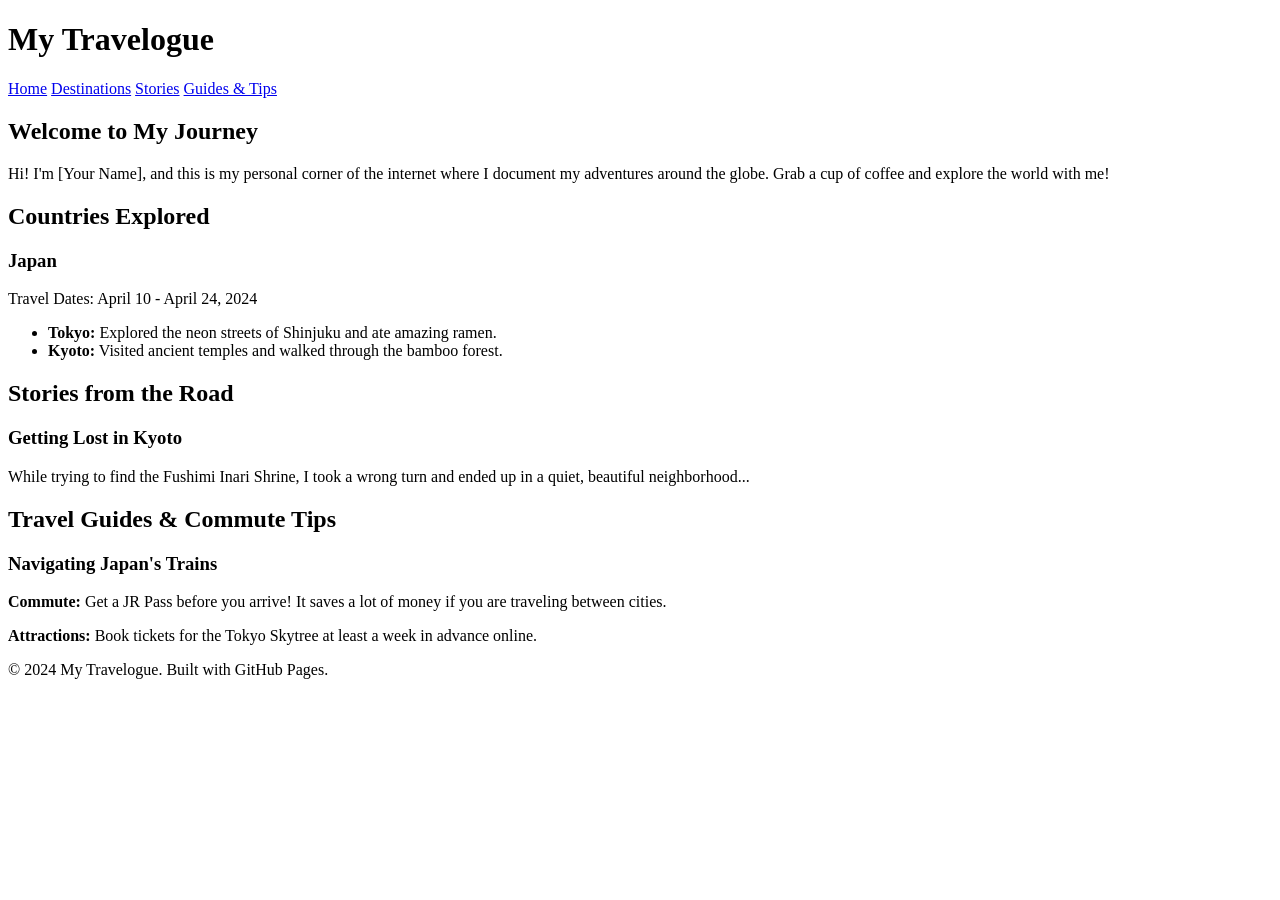
==== index.html @ bccc650f "Enhance index.html with travelogue structure" ====
<!DOCTYPE html>
<html lang="en">
<head>
    <meta charset="UTF-8">
    <meta name="viewport" content="width=device-width, initial-scale=1.0">
    <title>My Travelogue</title>
    <link rel="stylesheet" href="style.css">
</head>
<body>

    <!-- NAVIGATION MENU -->
    <header>
        <h1>My Travelogue</h1>
        <nav>
            <a href="#home">Home</a>
            <a href="#countries">Destinations</a>
            <a href="#stories">Stories</a>
            <a href="#guidelines">Guides & Tips</a>
        </nav>
    </header>

    <!-- SECTION 1: HOME -->
    <section id="home">
        <h2>Welcome to My Journey</h2>
        <p>Hi! I'm [Your Name], and this is my personal corner of the internet where I document my adventures around the globe. Grab a cup of coffee and explore the world with me!</p>
    </section>

    <!-- SECTION 2: COUNTRIES & PLACES -->
    <section id="countries">
        <h2>Countries Explored</h2>
        
        <!-- Template for a Country (Copy this block to add a new one) -->
        <div class="destination-card">
            <h3>Japan</h3>
            <p class="date">Travel Dates: April 10 - April 24, 2024</p>
            <ul>
                <li><strong>Tokyo:</strong> Explored the neon streets of Shinjuku and ate amazing ramen.</li>
                <li><strong>Kyoto:</strong> Visited ancient temples and walked through the bamboo forest.</li>
            </ul>
        </div>
        <!-- End of Country Template -->

    </section>

    <!-- SECTION 3: STORIES BEHIND PLACES -->
    <section id="stories">
        <h2>Stories from the Road</h2>
        
        <!-- Template for a Story -->
        <article class="story">
            <h3>Getting Lost in Kyoto</h3>
            <p>While trying to find the Fushimi Inari Shrine, I took a wrong turn and ended up in a quiet, beautiful neighborhood...</p>
        </article>

    </section>

    <!-- SECTION 4: ATTRACTIONS & GUIDELINES -->
    <section id="guidelines">
        <h2>Travel Guides & Commute Tips</h2>
        
        <!-- Template for a Guide -->
        <div class="guide-box">
            <h3>Navigating Japan's Trains</h3>
            <p><strong>Commute:</strong> Get a JR Pass before you arrive! It saves a lot of money if you are traveling between cities.</p>
            <p><strong>Attractions:</strong> Book tickets for the Tokyo Skytree at least a week in advance online.</p>
        </div>

    </section>

    <footer>
        <p>&copy; 2024 My Travelogue. Built with GitHub Pages.</p>
    </footer>

</body>
</html>
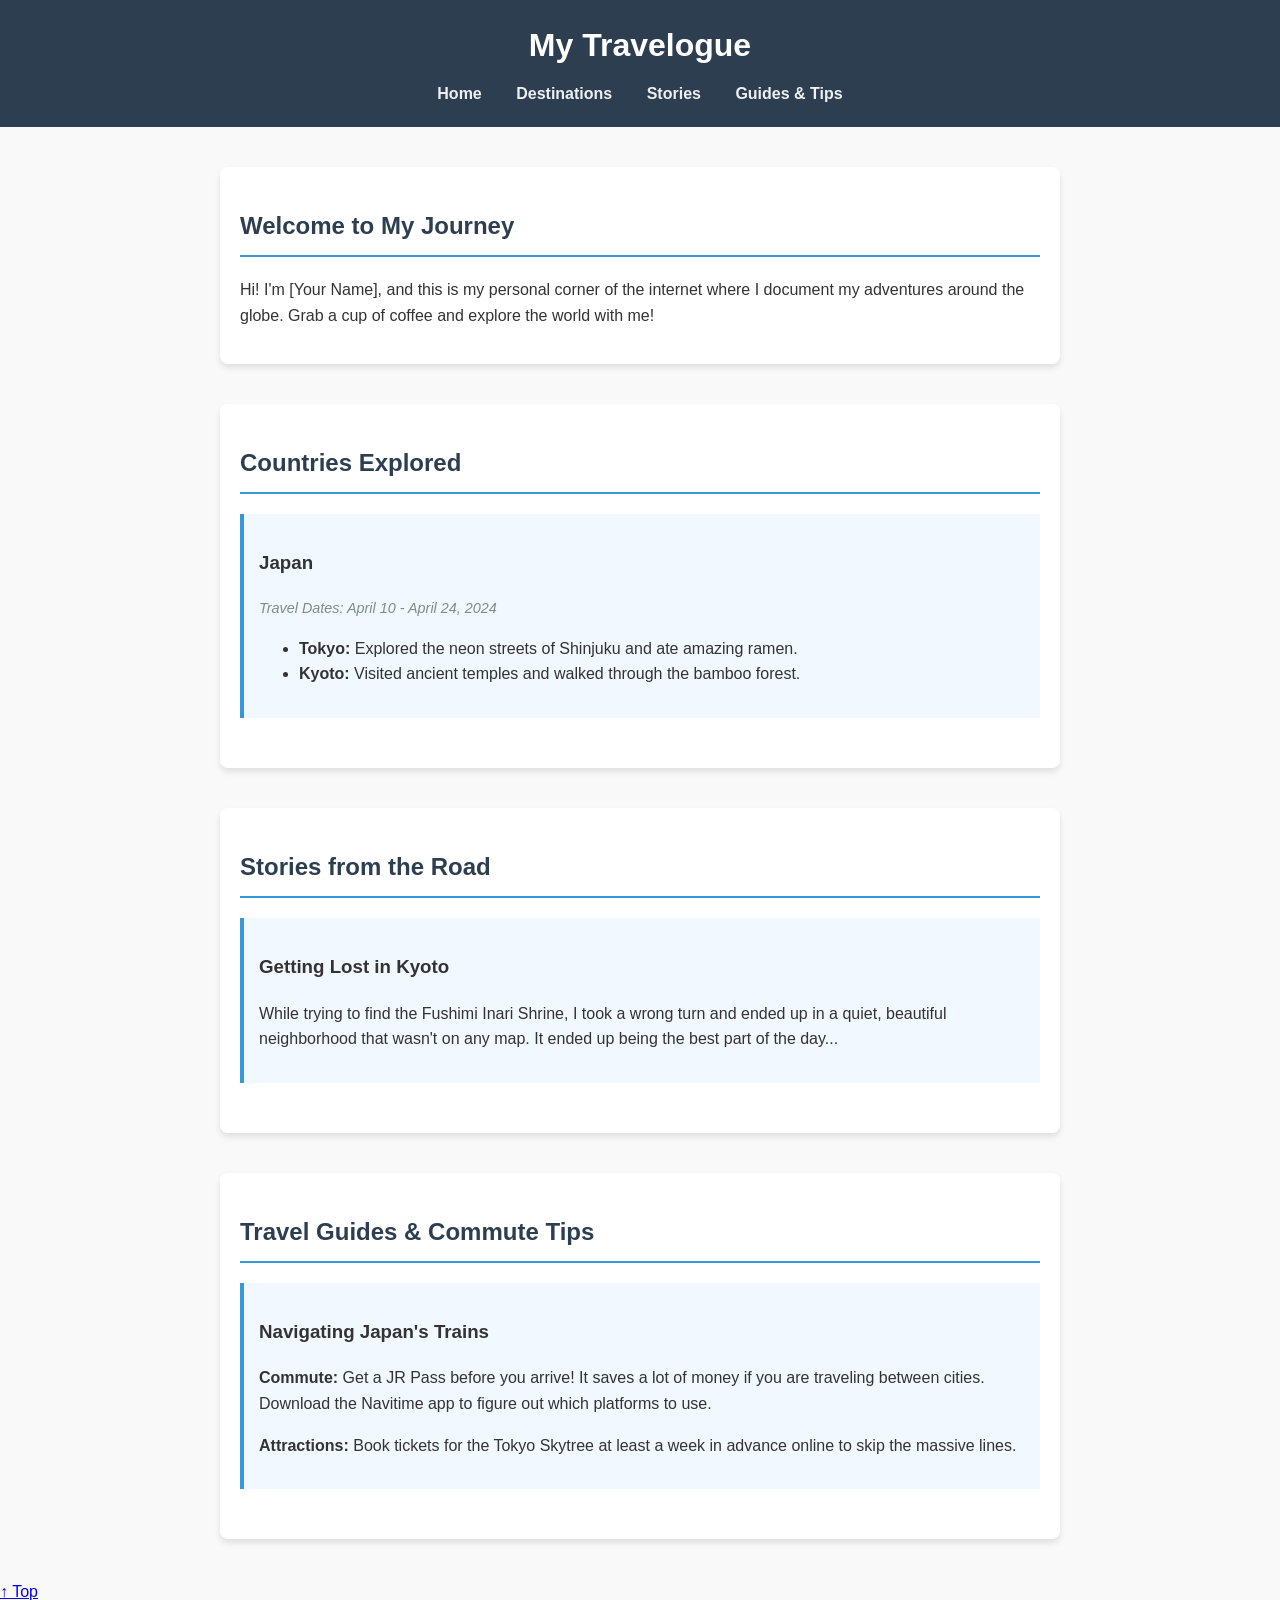
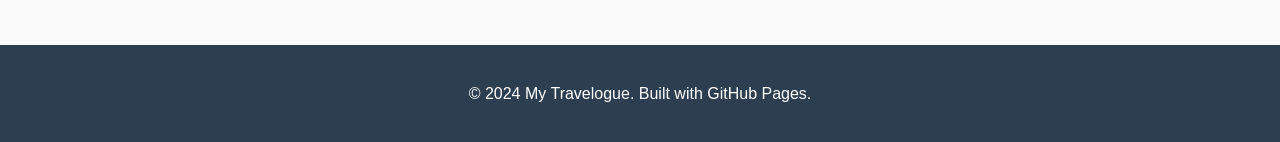
==== commit f2dd4739: "Refine comments and improve story descriptions Updated comments and enhanced story details in the tr" ====
--- a/index.html
+++ b/index.html
@@ -8,7 +8,7 @@
 </head>
 <body>
 
-    <!-- NAVIGATION MENU -->
+    <!-- NAVIGATION MENU (Your Bookmarks) -->
     <header>
         <h1>My Travelogue</h1>
         <nav>
@@ -29,7 +29,7 @@
     <section id="countries">
         <h2>Countries Explored</h2>
         
-        <!-- Template for a Country (Copy this block to add a new one) -->
+        <!-- Template for a Country -->
         <div class="destination-card">
             <h3>Japan</h3>
             <p class="date">Travel Dates: April 10 - April 24, 2024</p>
@@ -38,7 +38,8 @@
                 <li><strong>Kyoto:</strong> Visited ancient temples and walked through the bamboo forest.</li>
             </ul>
         </div>
-        <!-- End of Country Template -->
+        
+        <!-- You can copy/paste the block above here to add a new country later! -->
 
     </section>
 
@@ -49,7 +50,7 @@
         <!-- Template for a Story -->
         <article class="story">
             <h3>Getting Lost in Kyoto</h3>
-            <p>While trying to find the Fushimi Inari Shrine, I took a wrong turn and ended up in a quiet, beautiful neighborhood...</p>
+            <p>While trying to find the Fushimi Inari Shrine, I took a wrong turn and ended up in a quiet, beautiful neighborhood that wasn't on any map. It ended up being the best part of the day...</p>
         </article>
 
     </section>
@@ -61,11 +62,14 @@
         <!-- Template for a Guide -->
         <div class="guide-box">
             <h3>Navigating Japan's Trains</h3>
-            <p><strong>Commute:</strong> Get a JR Pass before you arrive! It saves a lot of money if you are traveling between cities.</p>
-            <p><strong>Attractions:</strong> Book tickets for the Tokyo Skytree at least a week in advance online.</p>
+            <p><strong>Commute:</strong> Get a JR Pass before you arrive! It saves a lot of money if you are traveling between cities. Download the Navitime app to figure out which platforms to use.</p>
+            <p><strong>Attractions:</strong> Book tickets for the Tokyo Skytree at least a week in advance online to skip the massive lines.</p>
         </div>
 
     </section>
+
+    <!-- BACK TO TOP BUTTON -->
+    <a href="#home" class="back-to-top">↑ Top</a>
 
     <footer>
         <p>&copy; 2024 My Travelogue. Built with GitHub Pages.</p>
--- a/style.css
+++ b/style.css
@@ -0,0 +1,72 @@
+/* Basic reset and font setup */
+body {
+    font-family: 'Segoe UI', Tahoma, Geneva, Verdana, sans-serif;
+    line-height: 1.6;
+    margin: 0;
+    padding: 0;
+    color: #333;
+    background-color: #f9f9f9;
+}
+
+/* Header and Navigation */
+header {
+    background-color: #2c3e50;
+    color: white;
+    text-align: center;
+    padding: 20px 0;
+    position: sticky;
+    top: 0;
+}
+
+header h1 {
+    margin: 0 0 10px 0;
+}
+
+nav a {
+    color: #ecf0f1;
+    text-decoration: none;
+    margin: 0 15px;
+    font-weight: bold;
+}
+
+nav a:hover {
+    color: #3498db;
+}
+
+/* Section Layout */
+section {
+    max-width: 800px;
+    margin: 40px auto;
+    padding: 20px;
+    background: white;
+    border-radius: 8px;
+    box-shadow: 0 4px 6px rgba(0,0,0,0.1);
+}
+
+h2 {
+    color: #2c3e50;
+    border-bottom: 2px solid #3498db;
+    padding-bottom: 10px;
+}
+
+/* Specific Card Styles */
+.destination-card, .story, .guide-box {
+    margin-bottom: 30px;
+    padding: 15px;
+    background-color: #f1f8ff;
+    border-left: 4px solid #3498db;
+}
+
+.date {
+    font-style: italic;
+    color: #7f8c8d;
+    font-size: 0.9em;
+}
+
+footer {
+    text-align: center;
+    padding: 20px;
+    background-color: #2c3e50;
+    color: white;
+    margin-top: 40px;
+}
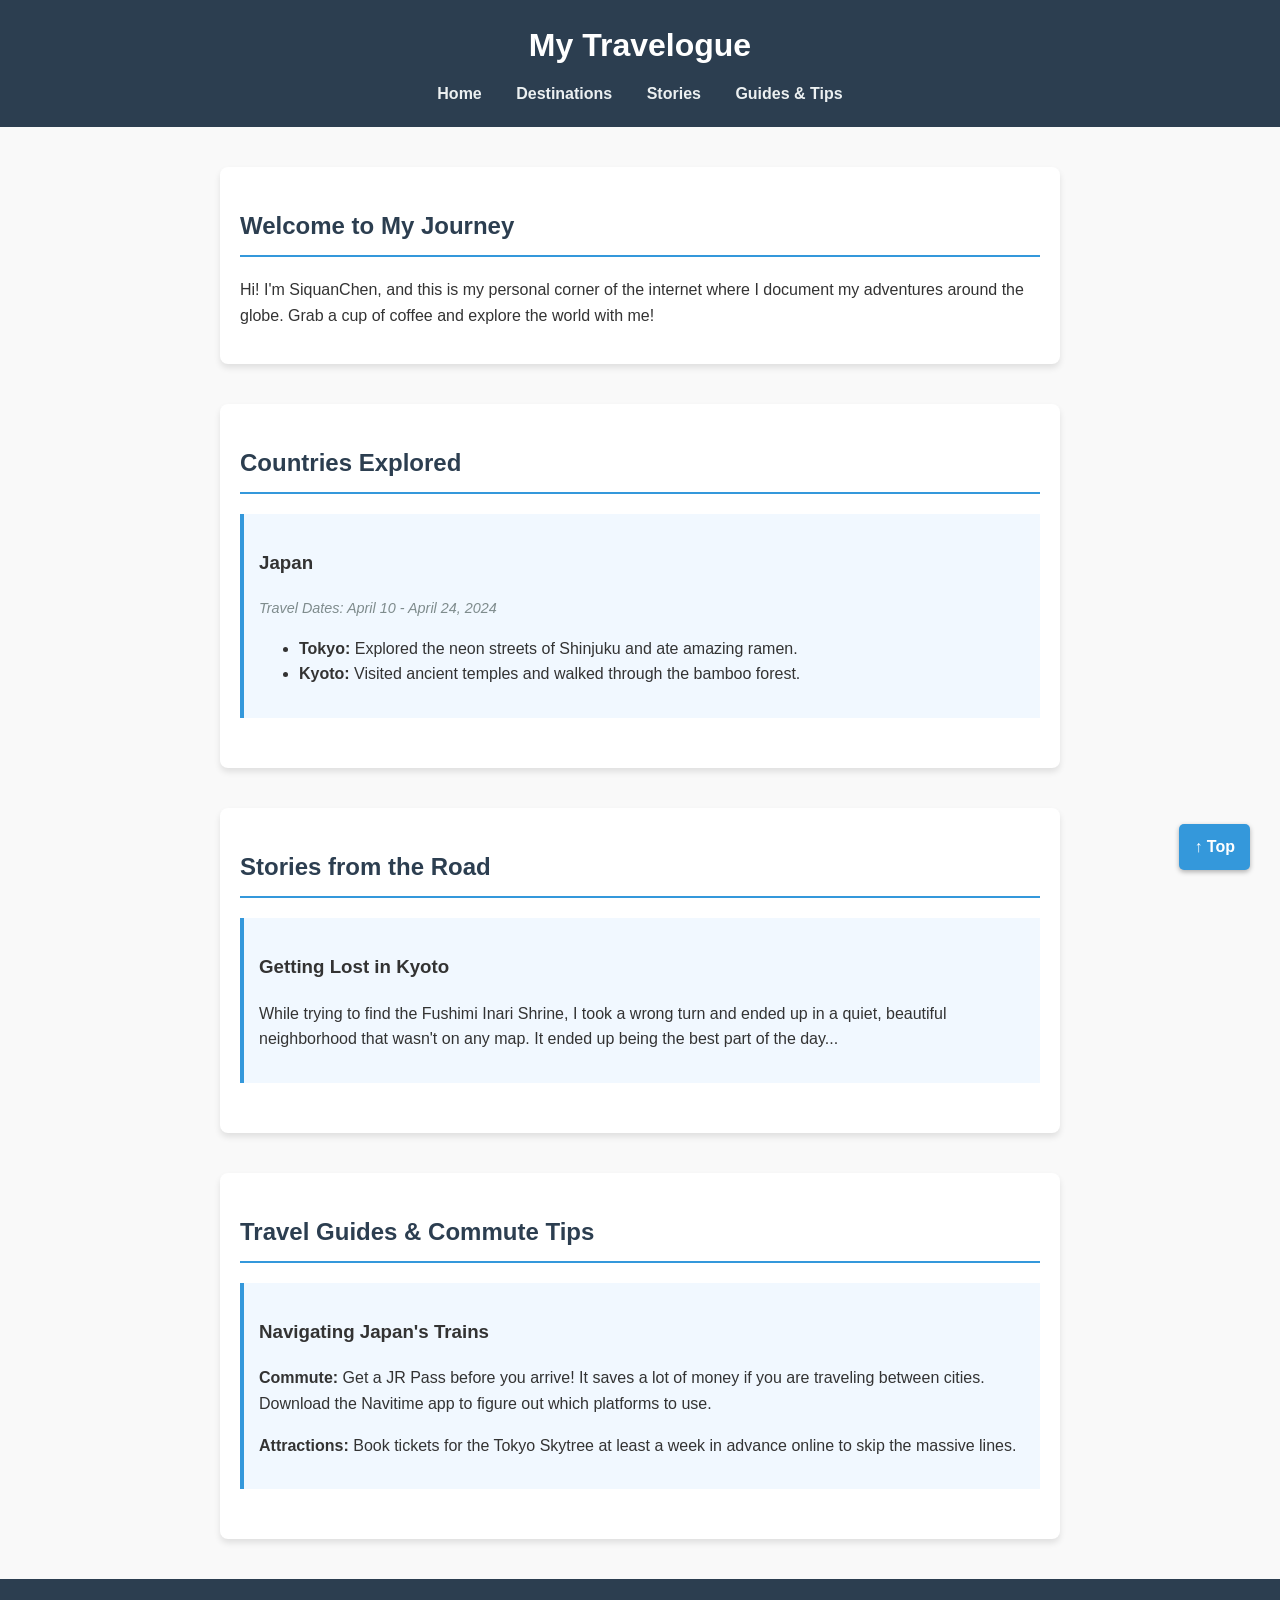
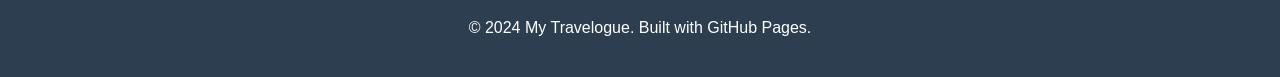
==== commit ffadc925: "Update personal introduction in index.html" ====
--- a/index.html
+++ b/index.html
@@ -22,7 +22,7 @@
     <!-- SECTION 1: HOME -->
     <section id="home">
         <h2>Welcome to My Journey</h2>
-        <p>Hi! I'm [Your Name], and this is my personal corner of the internet where I document my adventures around the globe. Grab a cup of coffee and explore the world with me!</p>
+        <p>Hi! I'm SiquanChen, and this is my personal corner of the internet where I document my adventures around the globe. Grab a cup of coffee and explore the world with me!</p>
     </section>
 
     <!-- SECTION 2: COUNTRIES & PLACES -->
--- a/style.css
+++ b/style.css
@@ -1,3 +1,9 @@
+/* Enable smooth scrolling and prevent header overlap */
+html {
+    scroll-behavior: smooth;
+    scroll-padding-top: 80px; 
+}
+
 /* Basic reset and font setup */
 body {
     font-family: 'Segoe UI', Tahoma, Geneva, Verdana, sans-serif;
@@ -16,6 +22,7 @@
     padding: 20px 0;
     position: sticky;
     top: 0;
+    z-index: 1000; /* Keeps header above other content */
 }
 
 header h1 {
@@ -63,6 +70,26 @@
     font-size: 0.9em;
 }
 
+/* Back to Top Floating Button */
+.back-to-top {
+    position: fixed;
+    bottom: 30px;
+    right: 30px;
+    background-color: #3498db;
+    color: white;
+    padding: 10px 15px;
+    text-decoration: none;
+    border-radius: 5px;
+    font-weight: bold;
+    box-shadow: 0 2px 5px rgba(0,0,0,0.3);
+    z-index: 1000;
+}
+
+.back-to-top:hover {
+    background-color: #2c3e50;
+}
+
+/* Footer */
 footer {
     text-align: center;
     padding: 20px;
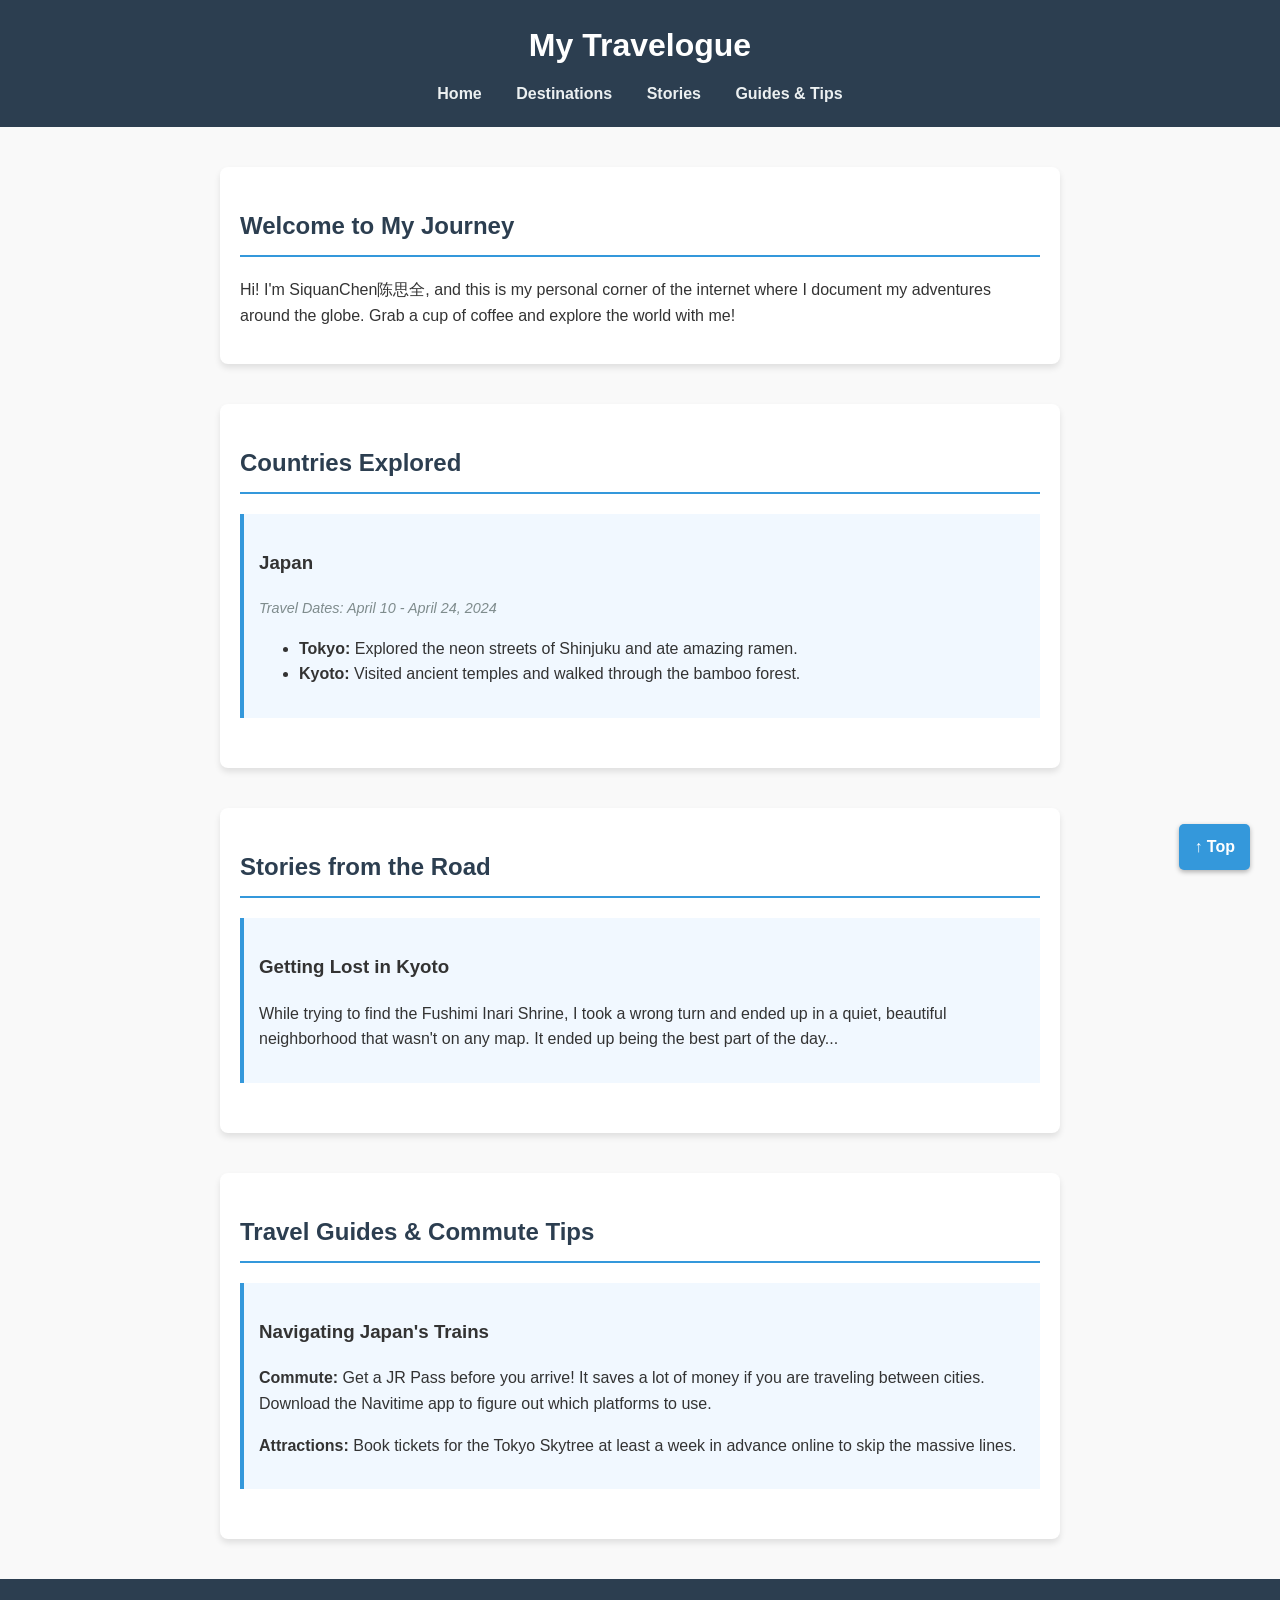
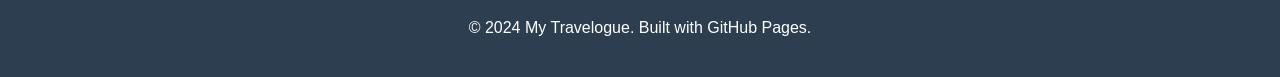
==== commit 5341c7f0: "Update personal introduction in index.html" ====
--- a/index.html
+++ b/index.html
@@ -22,7 +22,7 @@
     <!-- SECTION 1: HOME -->
     <section id="home">
         <h2>Welcome to My Journey</h2>
-        <p>Hi! I'm SiquanChen, and this is my personal corner of the internet where I document my adventures around the globe. Grab a cup of coffee and explore the world with me!</p>
+        <p>Hi! I'm SiquanChen陈思全, and this is my personal corner of the internet where I document my adventures around the globe. Grab a cup of coffee and explore the world with me!</p>
     </section>
 
     <!-- SECTION 2: COUNTRIES & PLACES -->
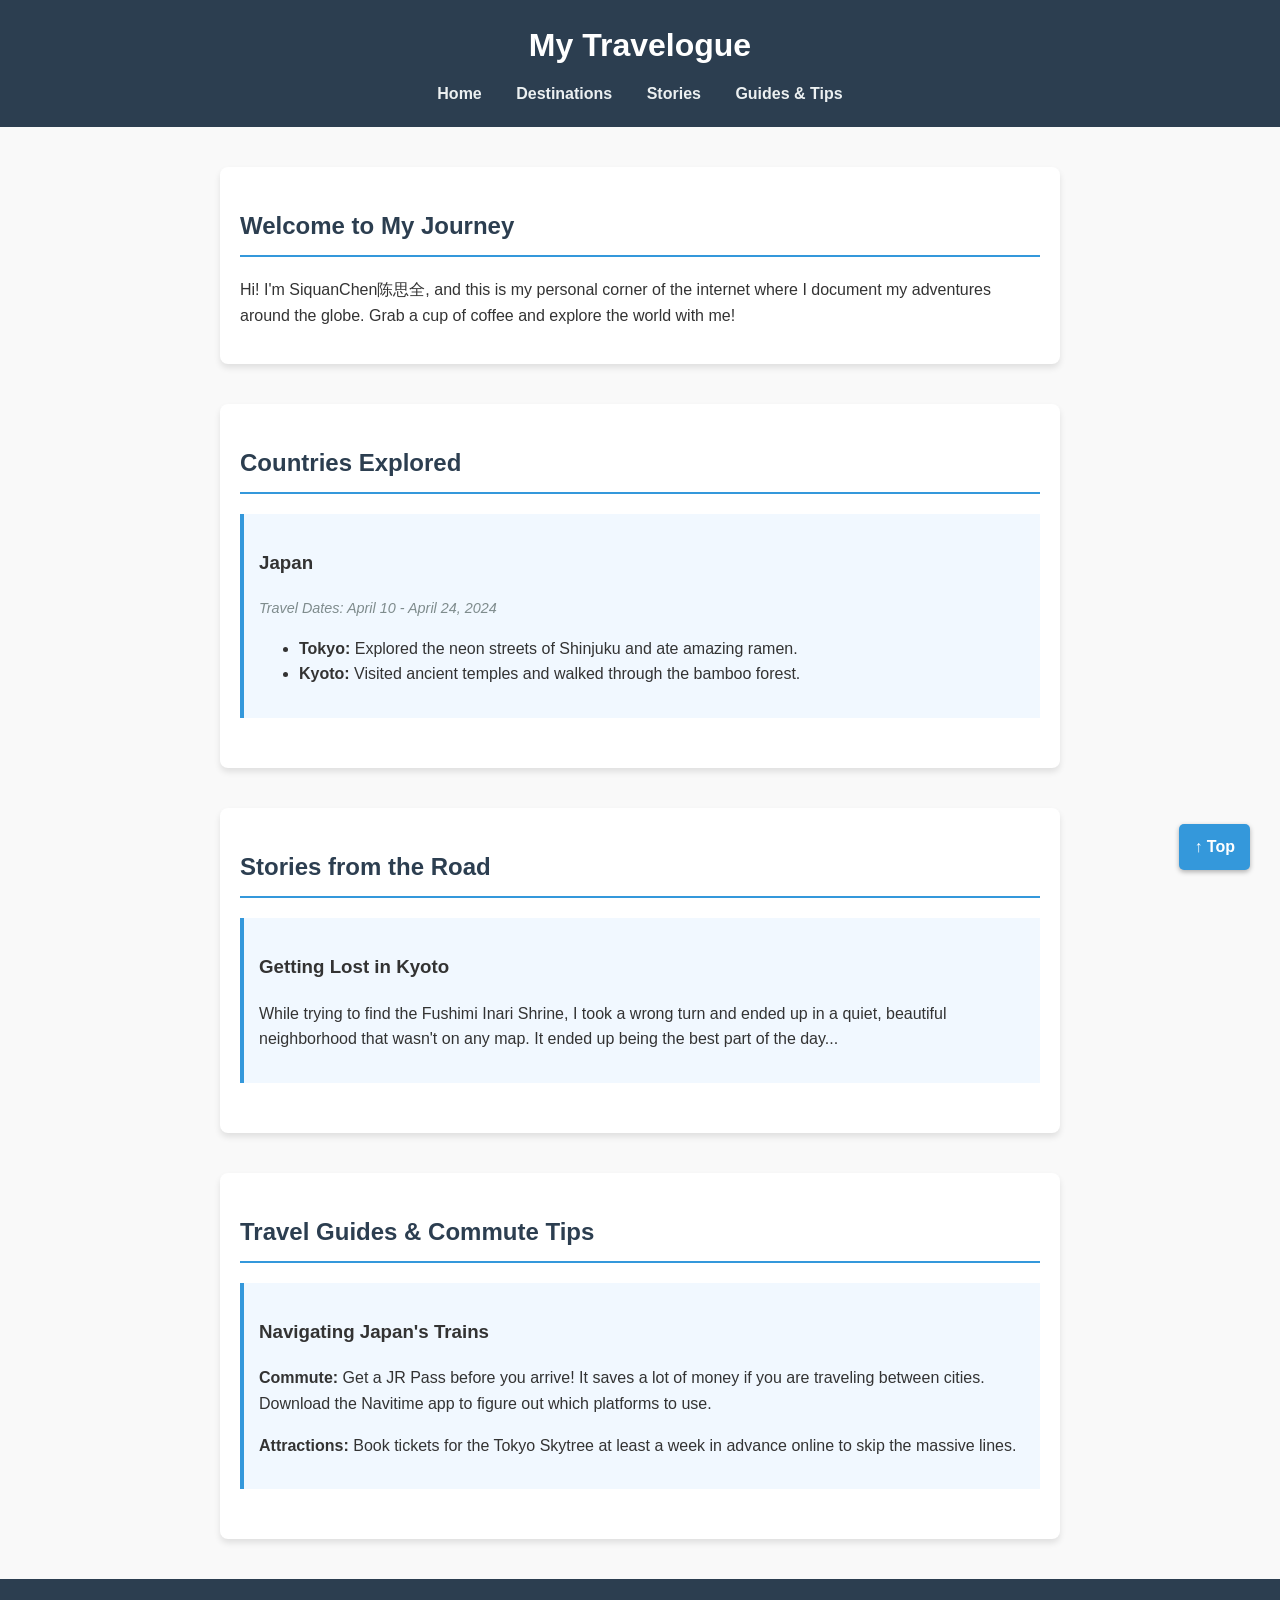
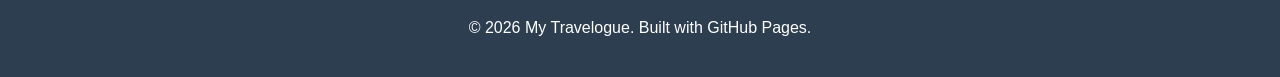
==== commit 8f4f2b52: "Update copyright year in footer to 2026" ====
--- a/index.html
+++ b/index.html
@@ -72,7 +72,7 @@
     <a href="#home" class="back-to-top">↑ Top</a>
 
     <footer>
-        <p>&copy; 2024 My Travelogue. Built with GitHub Pages.</p>
+        <p>&copy; 2026 My Travelogue. Built with GitHub Pages.</p>
     </footer>
 
 </body>
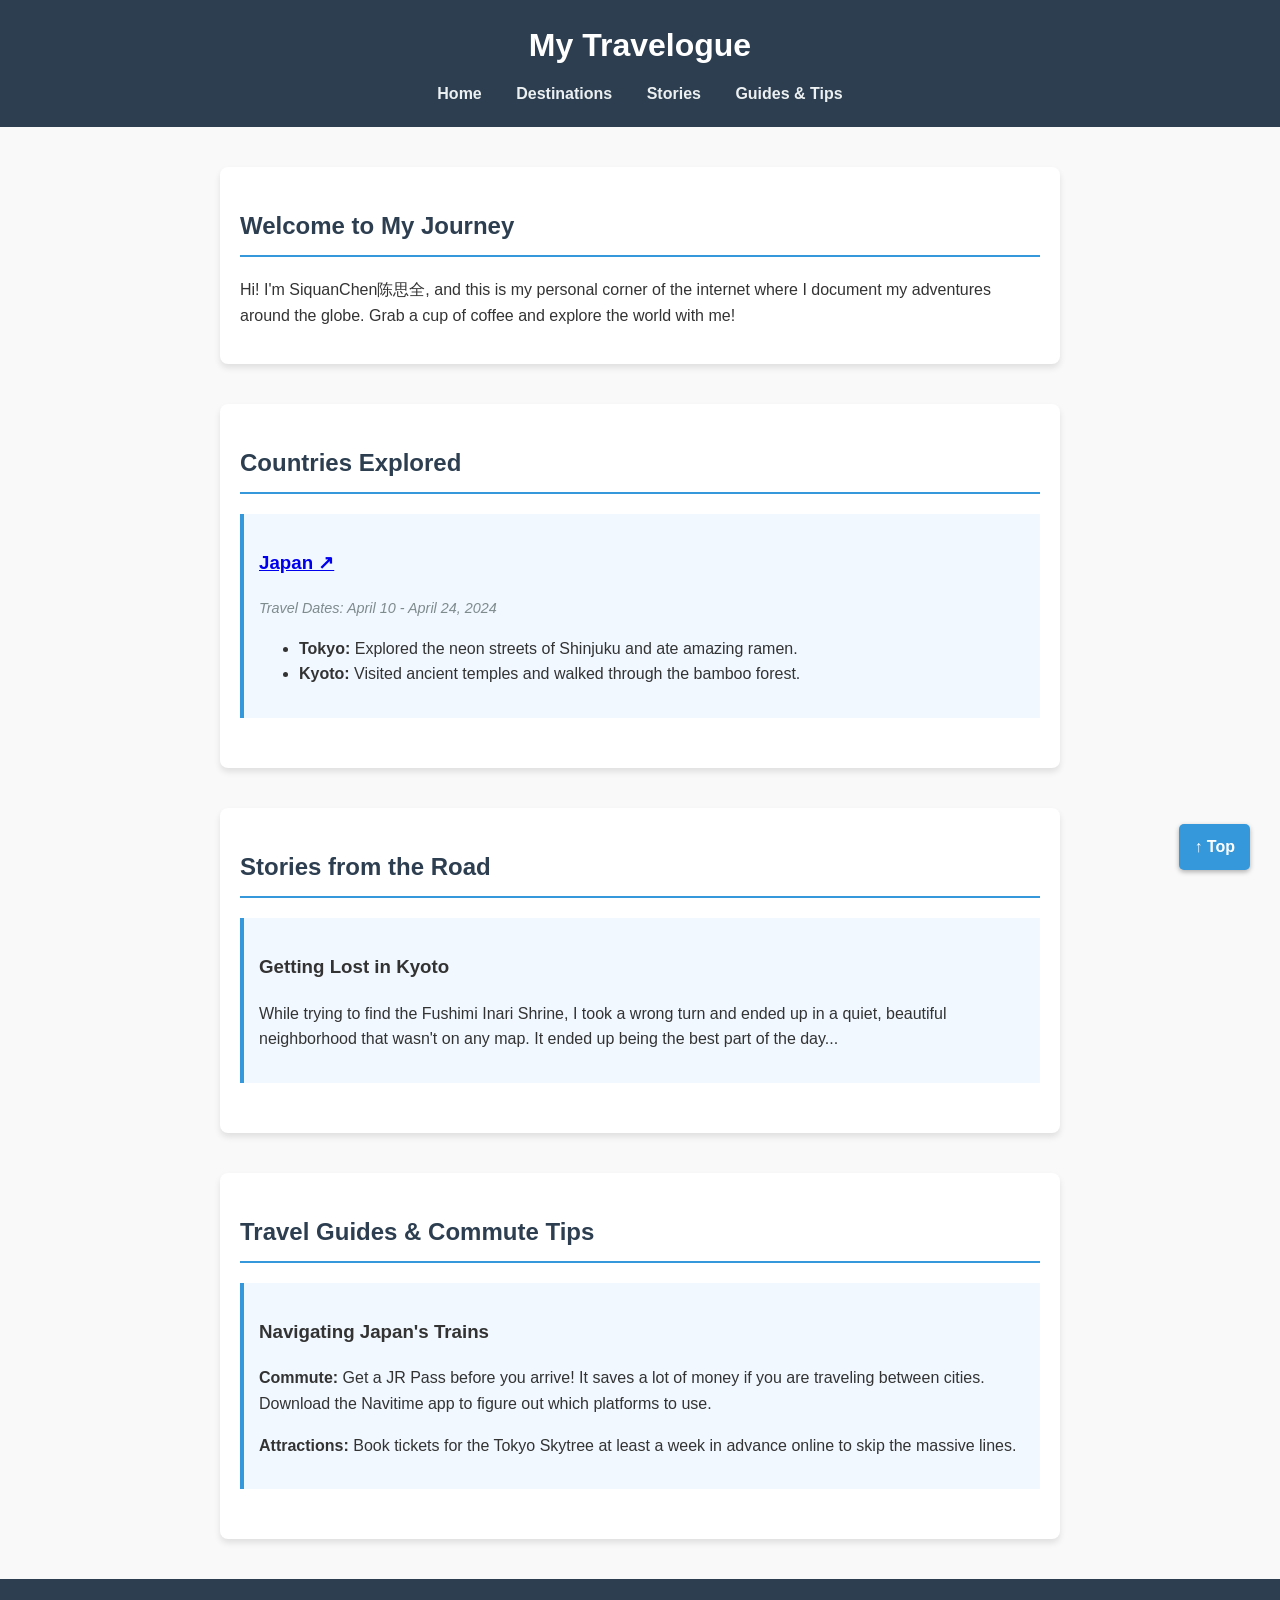
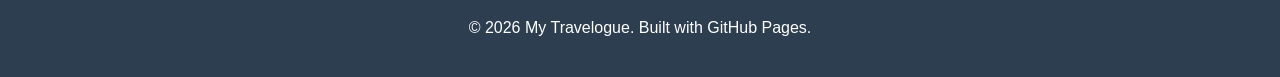
==== commit d81f5a7a: "Update Japan section with link and format changes" ====
--- a/index.html
+++ b/index.html
@@ -29,15 +29,14 @@
     <section id="countries">
         <h2>Countries Explored</h2>
         
-        <!-- Template for a Country -->
-        <div class="destination-card">
-            <h3>Japan</h3>
-            <p class="date">Travel Dates: April 10 - April 24, 2024</p>
-            <ul>
-                <li><strong>Tokyo:</strong> Explored the neon streets of Shinjuku and ate amazing ramen.</li>
-                <li><strong>Kyoto:</strong> Visited ancient temples and walked through the bamboo forest.</li>
-            </ul>
-        </div>
+    <div class="destination-card">
+        <h3><a href="japan.html" target="_blank" class="country-link">Japan ↗</a></h3>
+        <p class="date">Travel Dates: April 10 - April 24, 2024</p>
+        <ul>
+            <li><strong>Tokyo:</strong> Explored the neon streets of Shinjuku and ate amazing ramen.</li>
+            <li><strong>Kyoto:</strong> Visited ancient temples and walked through the bamboo forest.</li>
+        </ul>
+    </div>
         
         <!-- You can copy/paste the block above here to add a new country later! -->
 
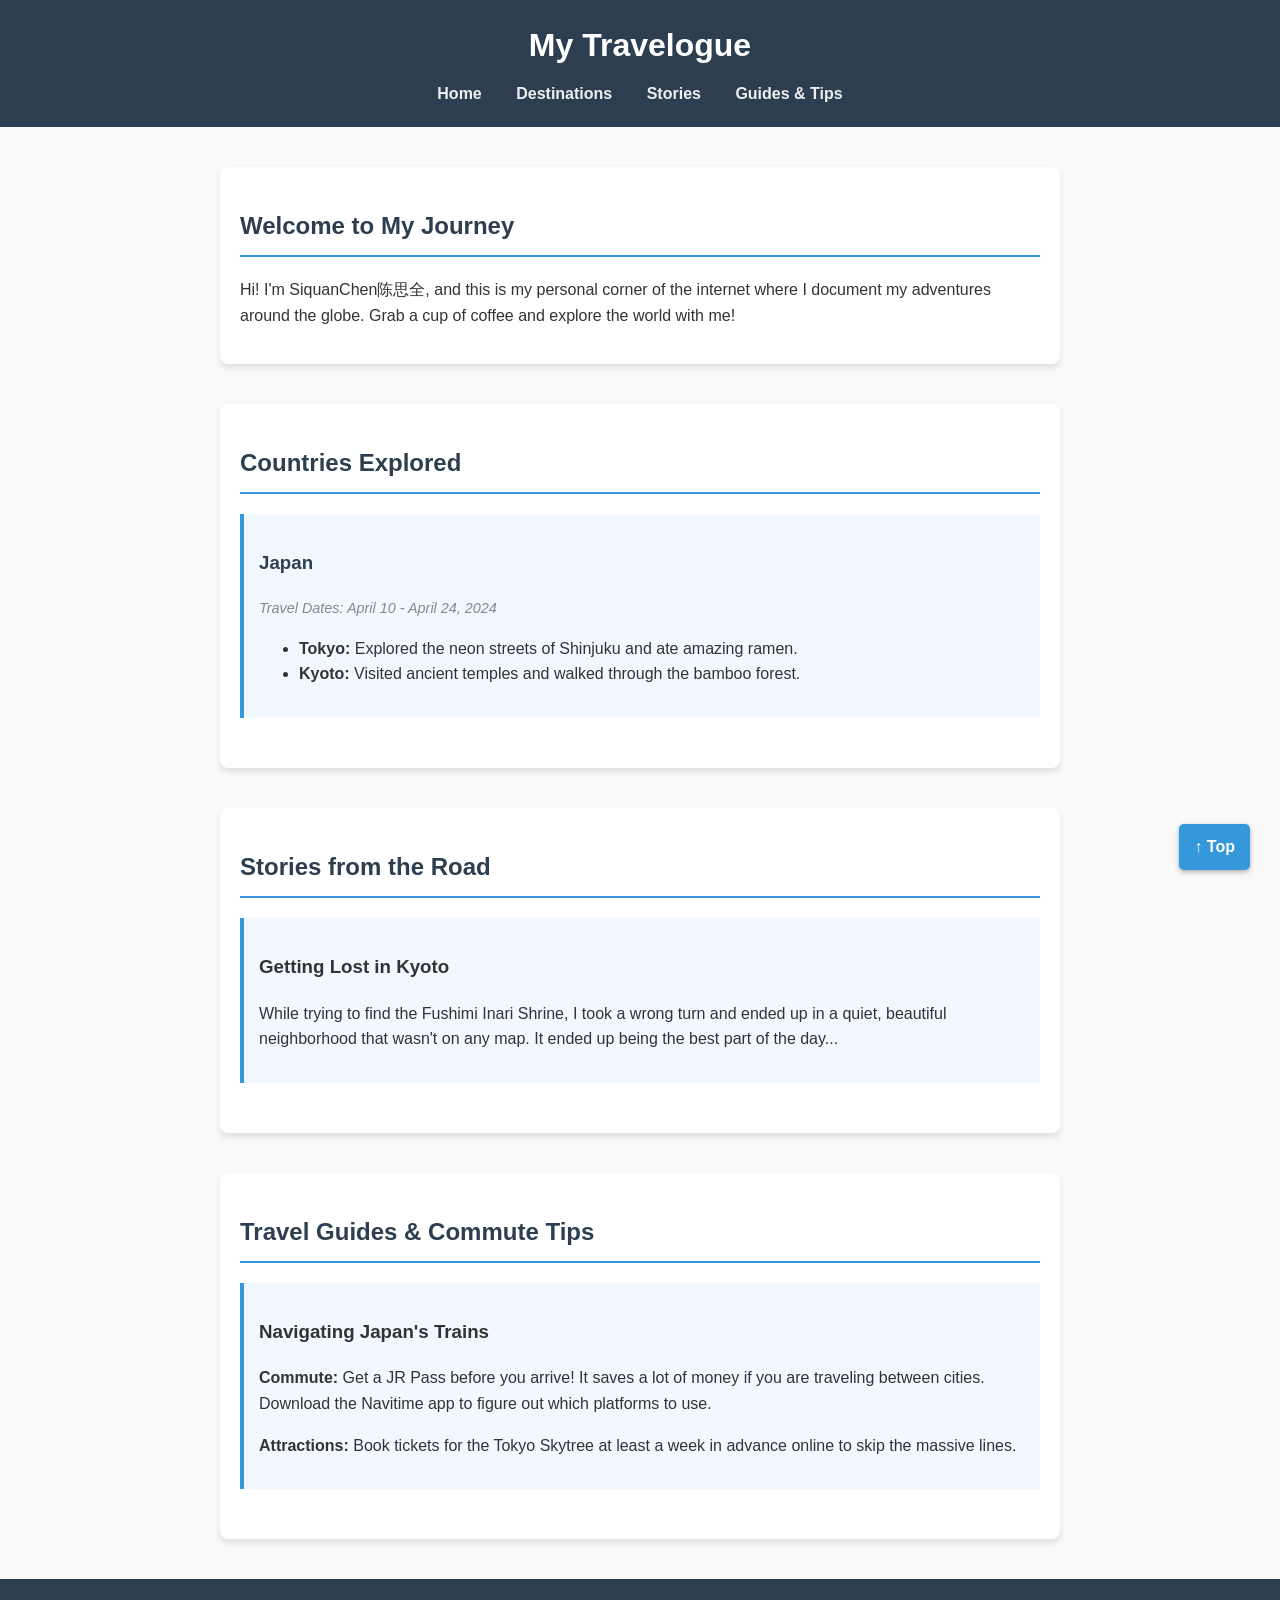
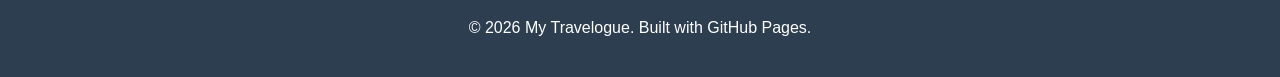
==== commit 6e45f6b7: "Remove target attribute from Japan link" ====
--- a/index.html
+++ b/index.html
@@ -30,7 +30,7 @@
         <h2>Countries Explored</h2>
         
     <div class="destination-card">
-        <h3><a href="japan.html" target="_blank" class="country-link">Japan ↗</a></h3>
+        <h3><a href="japan.html" class="country-link">Japan</a></h3>
         <p class="date">Travel Dates: April 10 - April 24, 2024</p>
         <ul>
             <li><strong>Tokyo:</strong> Explored the neon streets of Shinjuku and ate amazing ramen.</li>
--- a/style.css
+++ b/style.css
@@ -97,3 +97,15 @@
     color: white;
     margin-top: 40px;
 }
+
+/* Styling for the country links */
+.country-link {
+    color: #2c3e50;
+    text-decoration: none;
+    transition: color 0.3s ease;
+}
+
+.country-link:hover {
+    color: #3498db;
+    text-decoration: underline;
+}
